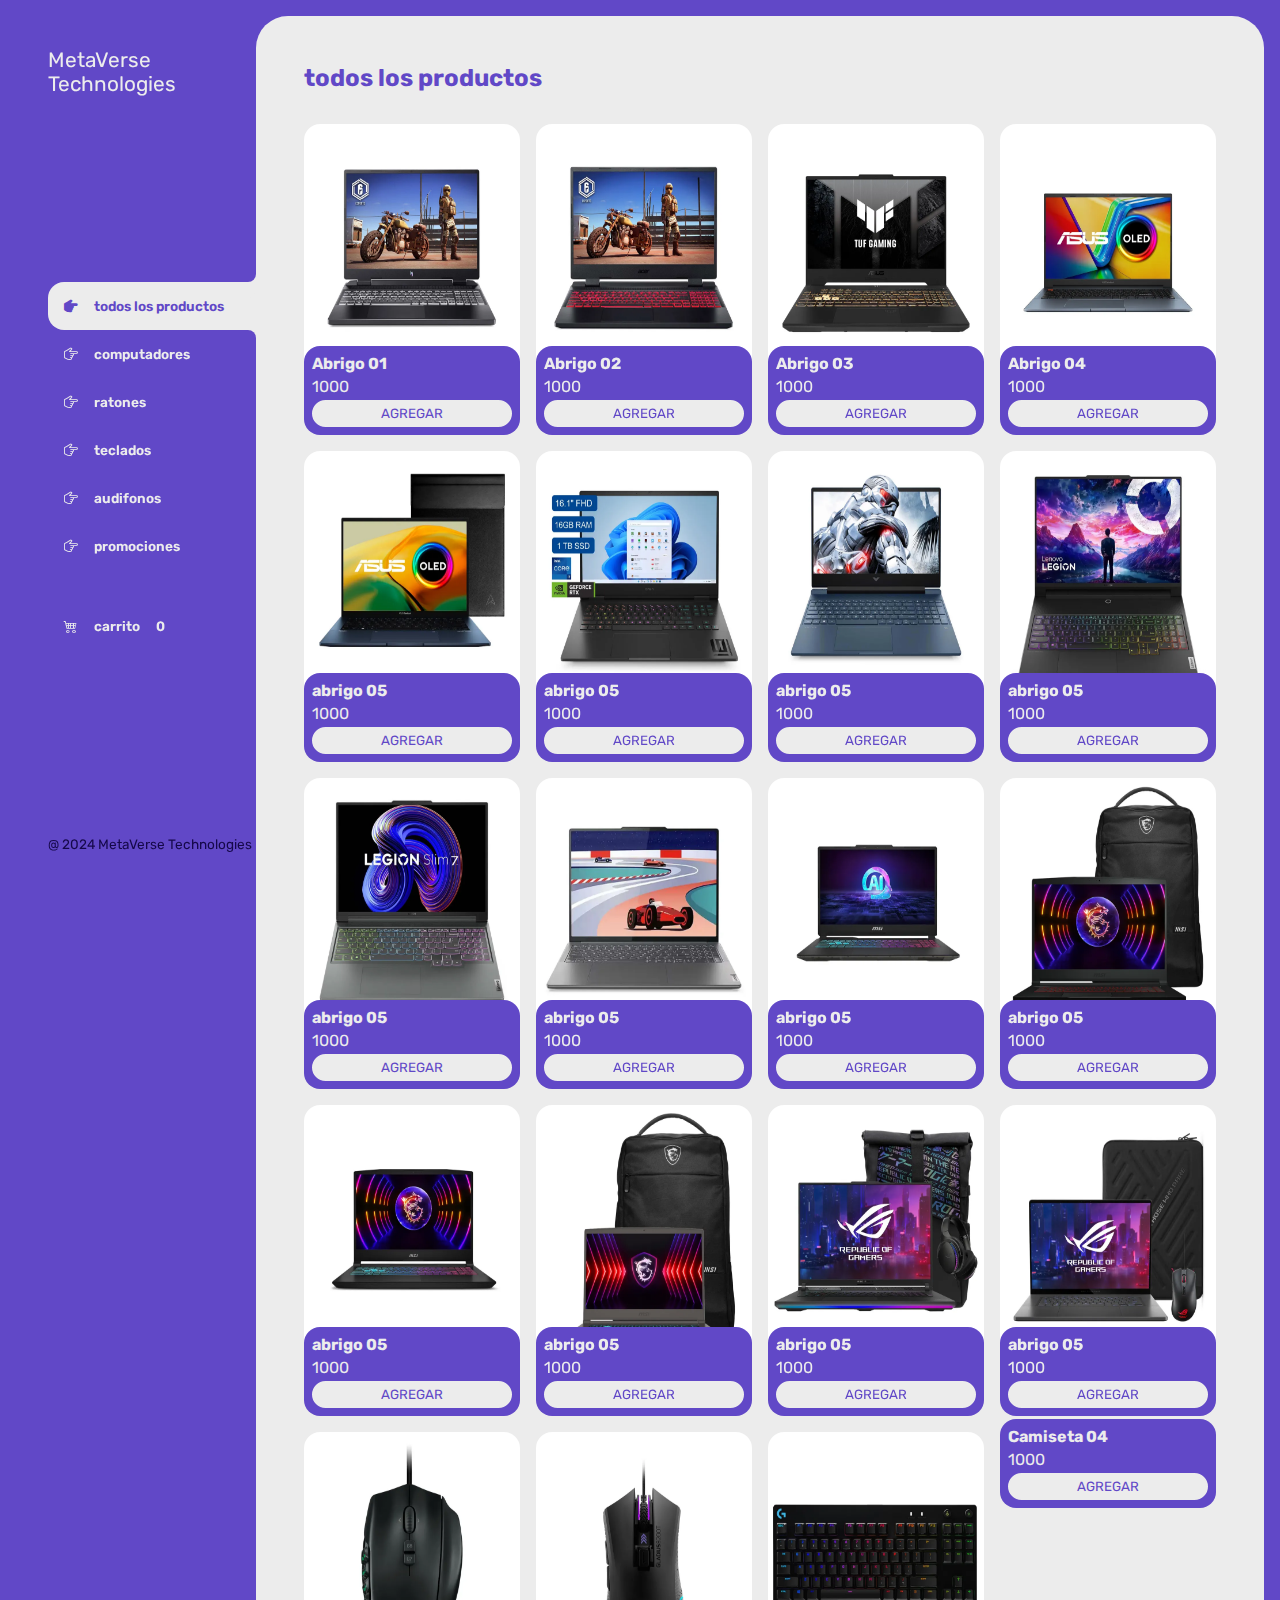
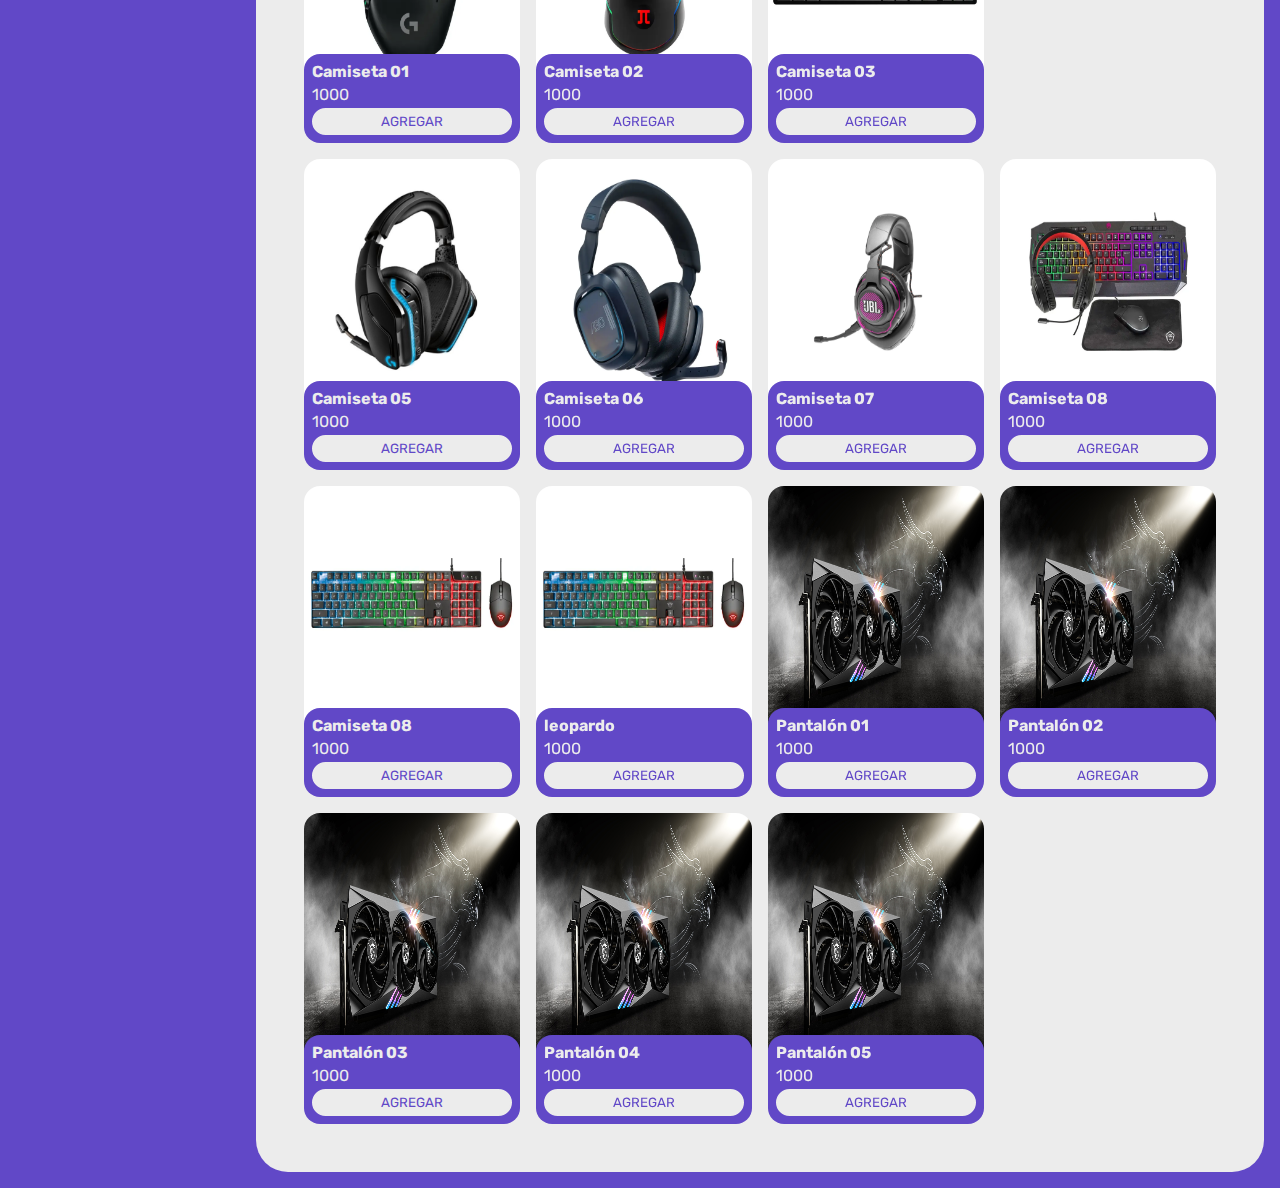
==== index.html @ 3ea10e09 "first commit" ====
<!DOCTYPE html>
<html lang="es">

<head>
    <meta charset="UTF-8">
    <meta http-equiv="X-UA-Compatible" content="IE=edge">
    <meta name="viewport" content="width=device-width, initial-scale=1.0">
    <title>MetaVerse Technologies</title>
    <link rel="stylesheet" href="https://cdn.jsdelivr.net/npm/bootstrap-icons@1.9.1/font/bootstrap-icons.css">
    <link rel="stylesheet" href="https://cdn.jsdelivr.net/npm/bootstrap-icons@1.11.3/font/bootstrap-icons.min.css">
    <link rel="stylesheet" href="prueba.css">
</head>

<body>
    <div class="wrapper">
        <aside>
            <header>
                <h1 class="logo">MetaVerse Technologies</h1>
            </header>

            <nav>
                <ul>
                    <li>
                        <button id="todos" class="boton-menu boton-categoria active"><i
                                class="bi bi-hand-index-thumb-fill"></i>todos los productos</button>
                    </li>
                    <li>
                        <button id="computador" class="boton-menu boton-categoria"><i
                                class="bi bi-hand-index-thumb"></i>computadores</button>
                    </li>
                    <li>
                        <button id="ratones" class="boton-menu boton-categoria"><i
                                class="bi bi-hand-index-thumb"></i>ratones</button>
                    </li>
                    <li>
                        <button id="teclados" class="boton-menu boton-categoria"><i
                                class="bi bi-hand-index-thumb"></i>teclados</button>
                    </li>
                    <li>
                        <button id="audifonos" class="boton-menu boton-categoria"><i
                                class="bi bi-hand-index-thumb"></i>audifonos</button>
                    </li>
                    <li>
                        <button id="combos" class="boton-menu boton-categoria"><i
                                class="bi bi-hand-index-thumb"></i>promociones</button>
                    </li>
                    <li>
                        <a class="boton-menu boton-carrito" href="carrito.html">
                            <i class="bi bi-cart4"></i>carrito <span id="numerito">0</span>
                        </a>
                    </li>
                </ul>
            </nav>
            <footer>
                <p class="texto-footer">@ 2024 MetaVerse Technologies</p>
            </footer>
        </aside>
        <main>
            <h2 class="titulo-principal" id="titulo-principal">todos los productos</h2>
            <div id="contenedor-productos" class="contenedor-productos">
                <!-- este se va a rellenar con js -->

            </div>
        </main>
    </div>
    <script src="main.js"></script>
</body>

</html>
---- prueba.css ----
@import url('https://fonts.googleapis.com/css2?family=Rubik:wght@300;400;500;600;700;800;900&display=swap');

:root {
    --clr-main: #6148c7;
    --clr-main-light: #150849;
    --clr-white: #ececec;
    --clr-gray: #e2e2e2;
    --clr-red: #961818;
}

* {
    margin: 0;
    padding: 0;
    box-sizing: border-box;
    font-family: 'Rubik', sans-serif;
}

h1, h2, h3, h4, h5, h6, p, a, input, textarea {
    margin: 0;
}

ul {
    list-style-type: none;
}

a {
    text-decoration: none;
}

.wrapper{
    display: grid;
    grid-template-columns: 1fr 4fr;
    background-color: var(--clr-main);
}
aside{ /* Corrección: Cambiado "anside" por "aside" */
    padding: 3rem;
    padding-right: 0;
    color: var(--clr-white);
    position: sticky;
    top: 0;
    height: 100vh;
    display: flex;
    flex-direction: column;
    justify-content: space-between;
}

.logo{
    font-weight: 400;
    font-size: 1.3rem;
}

.menu {
    display: flex;
    flex-direction: column;
    gap: .5rem;
}

.boton-menu {
    background-color: transparent;
    border: 0;
    color: var(--clr-white);
    cursor: pointer;
    display: flex;
    align-items: center;
    gap: 1rem;
    font-weight: 600;
    padding: 1rem;
    font-size: .85rem;
    width: 100%;
}

.boton-menu.active {
    background-color: var(--clr-white);
    color: var(--clr-main);
    border-top-left-radius: 1rem;
    border-bottom-left-radius: 1rem;
    position: relative;
}

.boton-menu.active::before {
    content: '';
    position: absolute;
    width: 1rem;
    height: 2rem;
    bottom: 100%;
    right: 0;
    background-color: transparent;
    border-bottom-right-radius: .5rem;
    box-shadow: 0 1rem 0 var(--clr-white);
}

.boton-menu.active::after {
    content: '';
    position: absolute;
    width: 1rem;
    height: 2rem;
    top: 100%;
    right: 0;
    background-color: transparent;
    border-top-right-radius: .5rem;
    box-shadow: 0 -1rem 0 var(--clr-white);
}

.boton-menu > i.bi-hand-index-thumb-fill,
.boton-menu > i.bi-hand-index-thumb {
    transform: rotateZ(90deg);
}

.boton-carrito {
    margin-top: 2rem;
}

.numerito {
    background-color: var(--clr-white);
    color: var(--clr-main);
    padding: .15rem .25rem;
    border-radius: .25rem;
}

.boton-carrito.active .numerito {
    background-color: var(--clr-main);
    color: var(--clr-white);
}


.texto-footer{
    color: var(--clr-main-light);
    font-size: .85rem;
}

main{
    background-color: var(--clr-white);
    margin: 1rem;
    margin-left: 0;
    border-radius: 2rem;
    padding: 3rem;
}

.titulo-principal{
    color: var(--clr-main);
    margin-bottom: 2rem;
}

.contenedor-productos {
    display: grid;
    grid-template-columns: repeat(4, 1fr);
    gap: 1rem;
}

.producto-imagen{
    max-width: 100%;
    border-radius: 1rem;
}


.producto-detalles{
    background-color: var(--clr-main);
    color: var(--clr-white);
    padding: .5rem;
    border-radius: 1rem;
    margin-top: -2rem;
    position: relative;
    display: flex;
    flex-direction: column;
    gap: .25rem;
}

.producto-titulo{
    font-size: 1rem;
}

.producto-agregar{
    border: 0;
    background-color: var(--clr-white);
    color: var(--clr-main);
    padding: .25rem;
    text-transform: uppercase;
    border-radius: 2rem;
    cursor: pointer;
    border: 2px solid var(--clr-white);
    transition: background-color .4s, color .4s;
}

.producto-agregar:hover{
    background-color: var(--clr-main);
    color: var(--clr-white);
} 
img {
    width: 280px; /* Ancho deseado */
    height: 250px; /* Altura deseada */
}
#uno{
    width: 100; /* Ancho deseado */
    height: 100px; /* Altura deseada */
}
#dos{
    width: 100; /* Ancho deseado */
    height: 100px; /* Altura deseada */
}
/** CARRITO **/

.contenedor-carrito {
    display: flex;
    flex-direction: column;
    gap: 1.5rem;
}

.carrito-vacio,
.carrito-comprado {
    color: var(--clr-main);
}

.carrito-productos {
    display: grid; /* Corrección: Cambiado "display: flex;" por "display: grid;" */
    flex-direction: column;
    gap: 1rem;
}

.carrito-producto {
    display: flex;
    justify-content: space-between;
    align-items: center;
    background-color: var(--clr-gray);
    color: var(--clr-main);
    padding: .5rem;
    padding-right: 1.5rem;
    border-radius: 1rem;
}

 .carrito-producto-imagen {
    width: 5rem;
    border-radius: 1rem;
}

.carrito-producto small { /* Corrección: Movido fuera de la regla .carrito-producto */
    font-size: .75rem;
}

.carrito-producto-eliminar {
    border: 0;
    background-color: transparent;
    color: var(--clr-red);
    cursor: pointer;
}

.carrito-acciones {
    display: flex;
    justify-content: space-between;
}

.carrito-acciones-vaciar {
    border: 0;
    background-color: var(--clr-gray);
    padding: 1rem;
    border-radius: 1rem;
    color: var(--clr-main);
    text-transform: uppercase;
    cursor: pointer;
}

.carrito-acciones-derecha {
    display: flex;
}

.carrito-acciones-total {
    display: flex;
    background-color: var(--clr-gray);
    padding: 1rem;
    color: var(--clr-main);
    text-transform: uppercase;
    border-top-left-radius: 1rem;
    border-bottom-left-radius: 1rem;
    gap: 1rem;
}

.carrito-acciones-comprar {
    border: 0;
    background-color: var(--clr-main);
    padding: 1rem;
    color: var(--clr-white);
    text-transform: uppercase;
    cursor: pointer;
    border-top-right-radius: 1rem;
    border-bottom-right-radius: 1rem;
}

.header-mobile {
    display: none;
}

.close-menu {
    display: none;
}

.disabled {
    display: none;
}
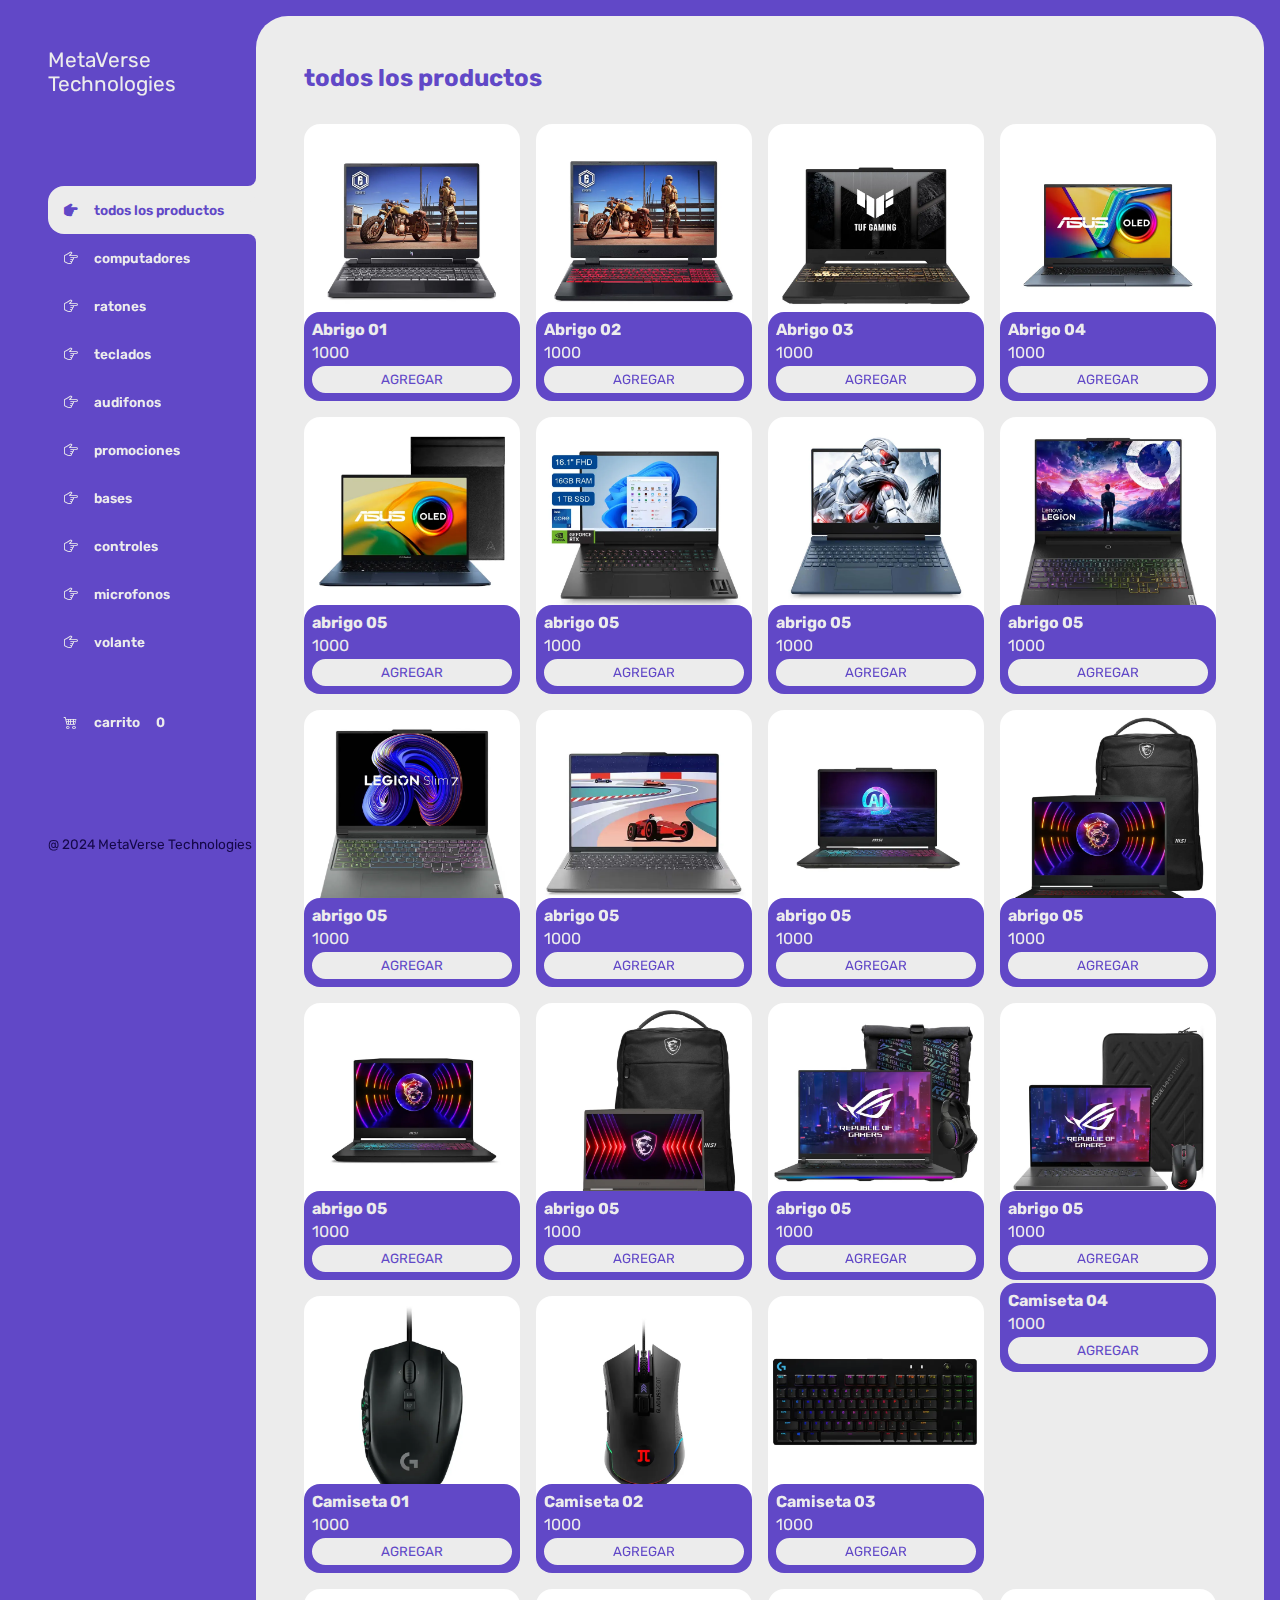
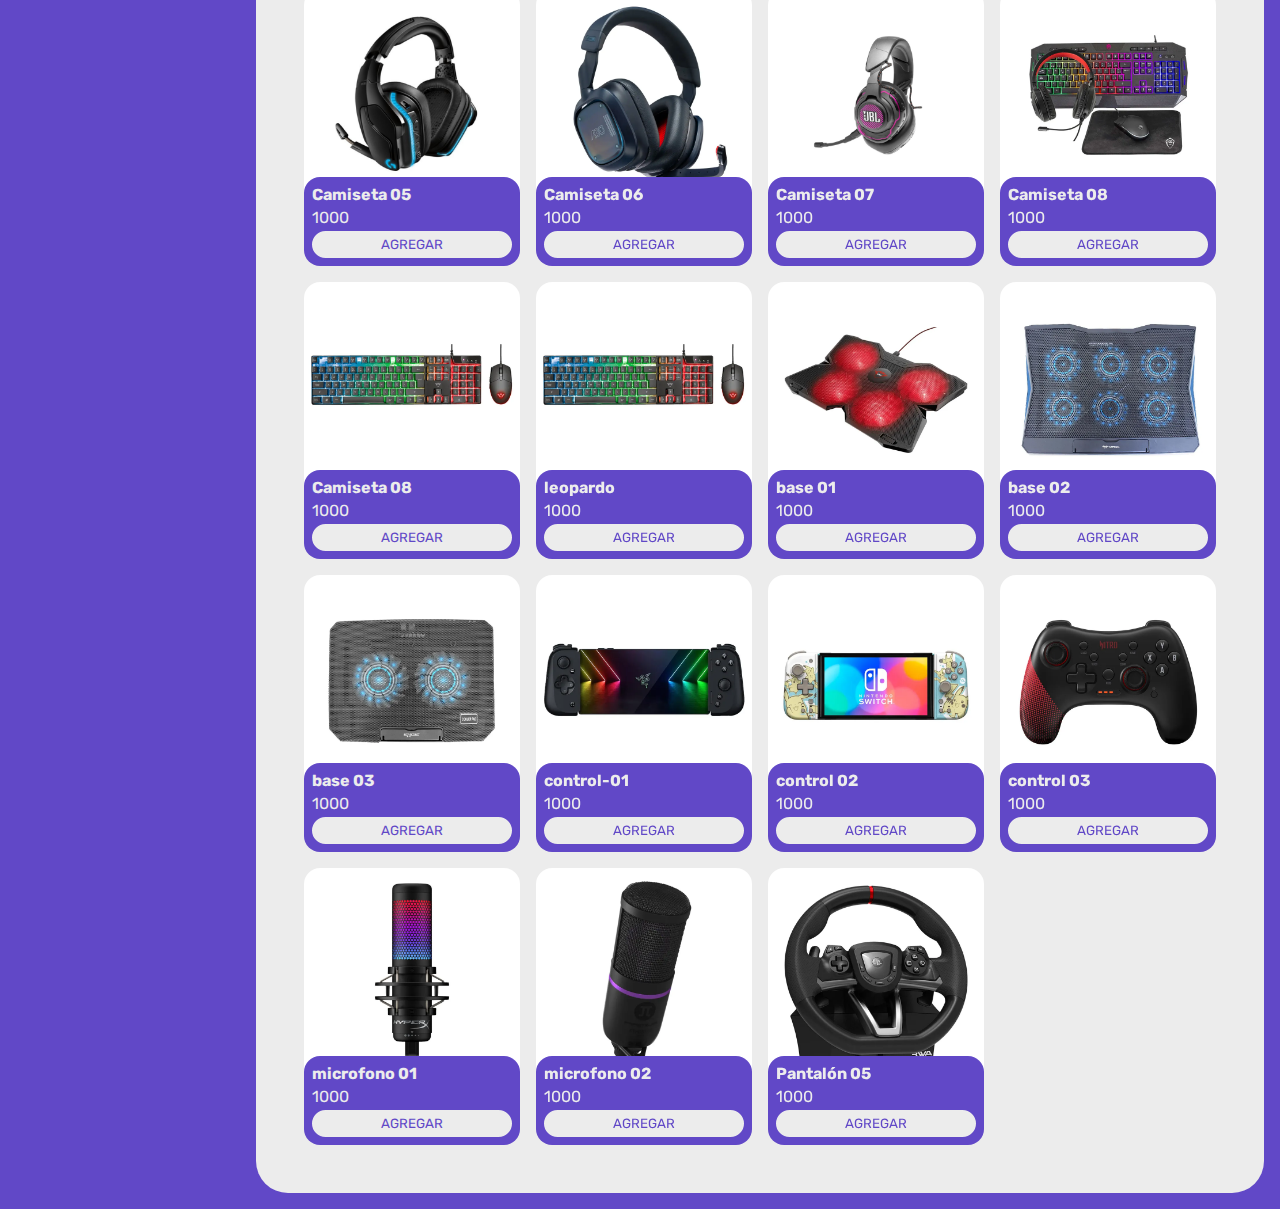
==== commit 086f07ef: "actualizacion de nuvos productos" ====
--- a/index.html
+++ b/index.html
@@ -12,6 +12,7 @@
 </head>
 
 <body>
+    
     <div class="wrapper">
         <aside>
             <header>
@@ -45,6 +46,22 @@
                                 class="bi bi-hand-index-thumb"></i>promociones</button>
                     </li>
                     <li>
+                        <button id="base" class="boton-menu boton-categoria"><i
+                                class="bi bi-hand-index-thumb"></i>bases</button>
+                    </li>
+                    <li>
+                        <button id="controles" class="boton-menu boton-categoria"><i
+                                class="bi bi-hand-index-thumb"></i>controles</button>
+                    </li>
+                    <li>
+                        <button id="microfonos" class="boton-menu boton-categoria"><i
+                                class="bi bi-hand-index-thumb"></i>microfonos</button>
+                    </li>
+                    <li>
+                        <button id="volante" class="boton-menu boton-categoria"><i
+                                class="bi bi-hand-index-thumb"></i>volante</button>
+                    </li>
+                    <li>
                         <a class="boton-menu boton-carrito" href="carrito.html">
                             <i class="bi bi-cart4"></i>carrito <span id="numerito">0</span>
                         </a>
--- a/prueba.css
+++ b/prueba.css
@@ -7,6 +7,7 @@
     --clr-gray: #e2e2e2;
     --clr-red: #961818;
 }
+
 
 * {
     margin: 0;
@@ -185,18 +186,7 @@
     background-color: var(--clr-main);
     color: var(--clr-white);
 } 
-img {
-    width: 280px; /* Ancho deseado */
-    height: 250px; /* Altura deseada */
-}
-#uno{
-    width: 100; /* Ancho deseado */
-    height: 100px; /* Altura deseada */
-}
-#dos{
-    width: 100; /* Ancho deseado */
-    height: 100px; /* Altura deseada */
-}
+
 /** CARRITO **/
 
 .contenedor-carrito {
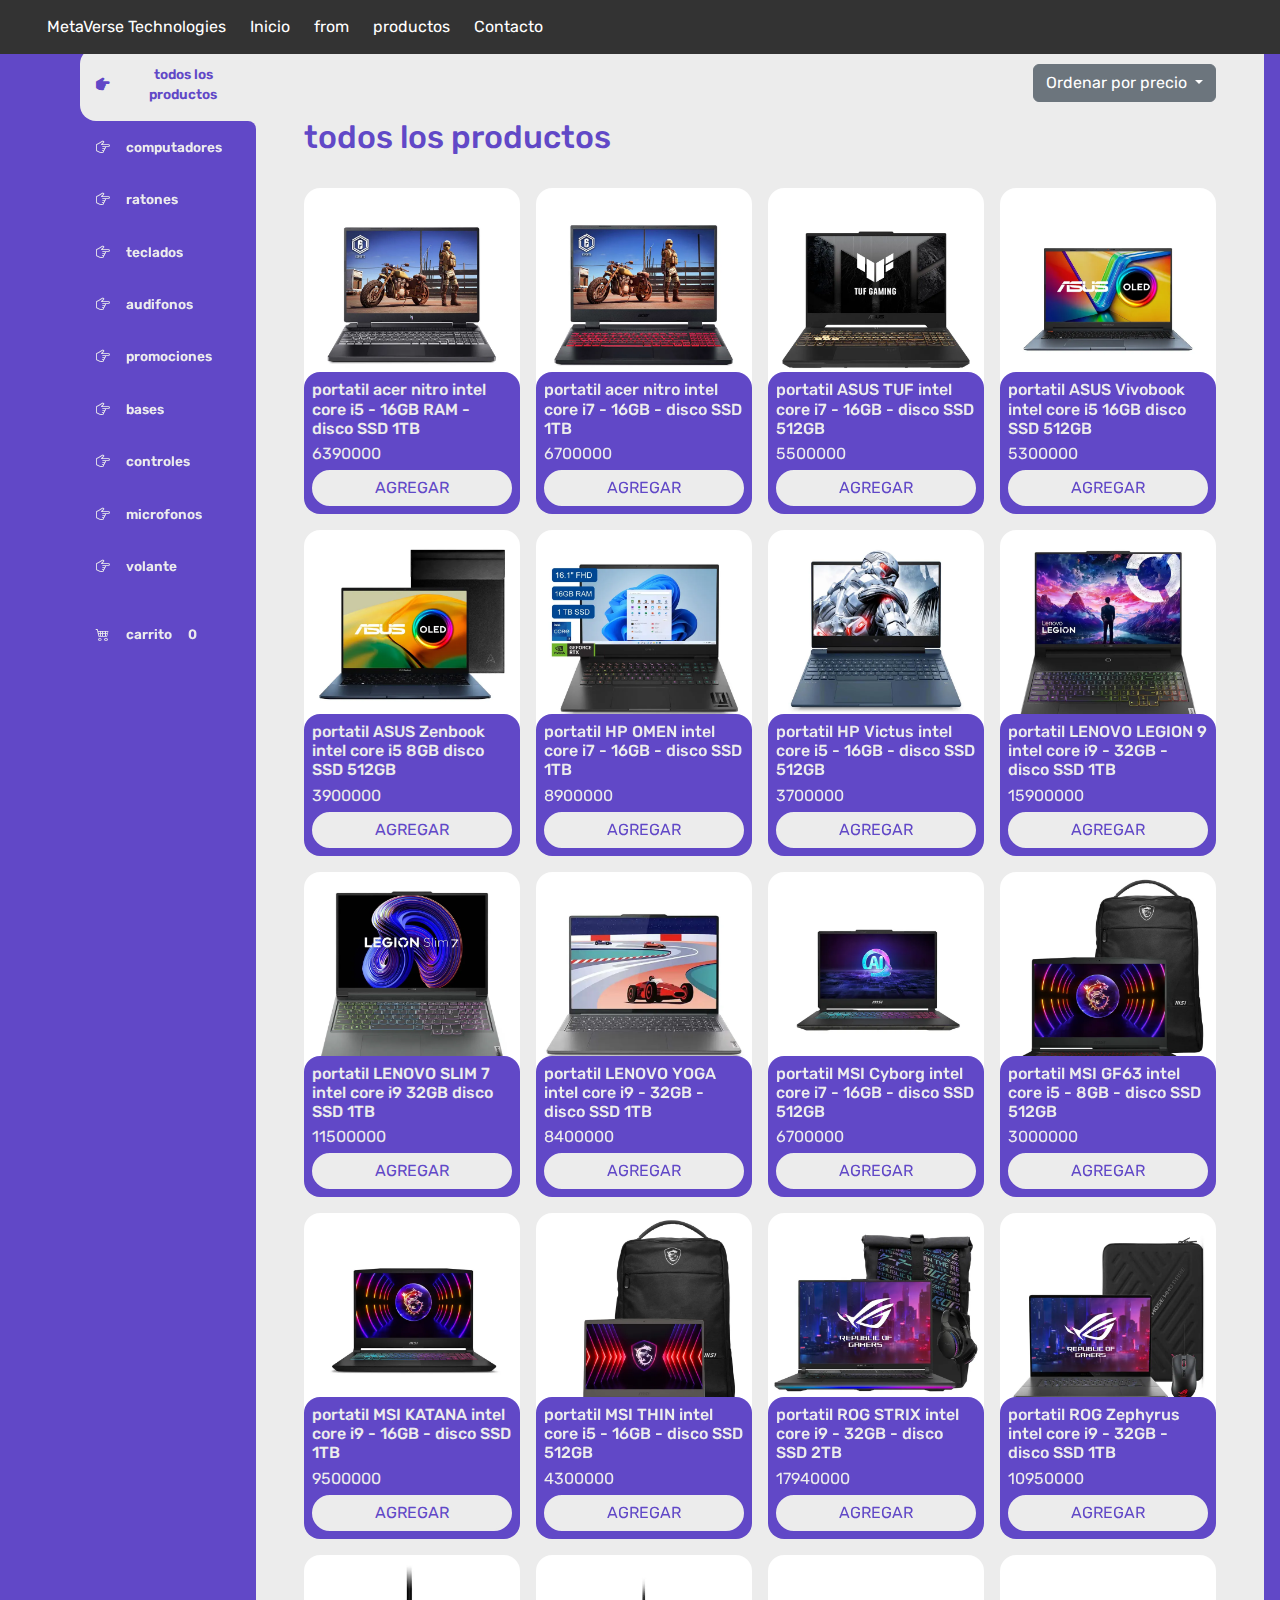
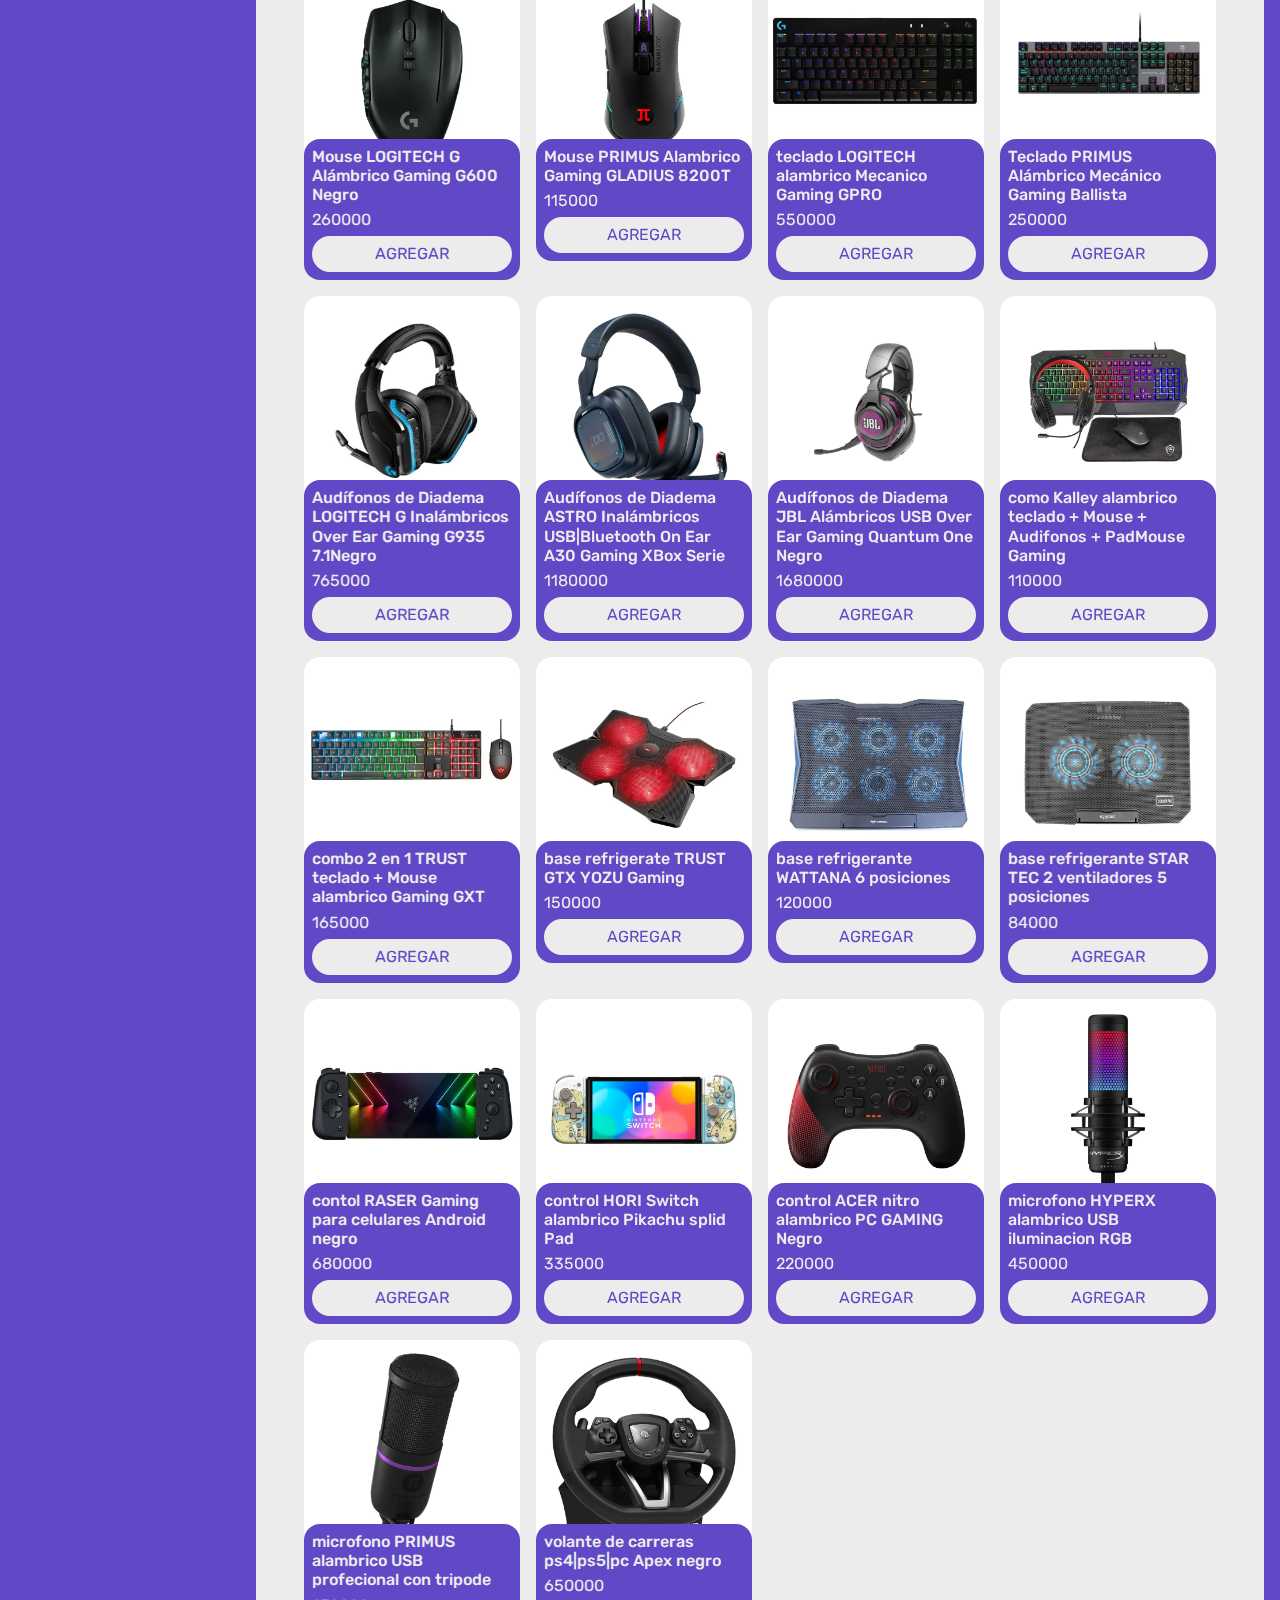
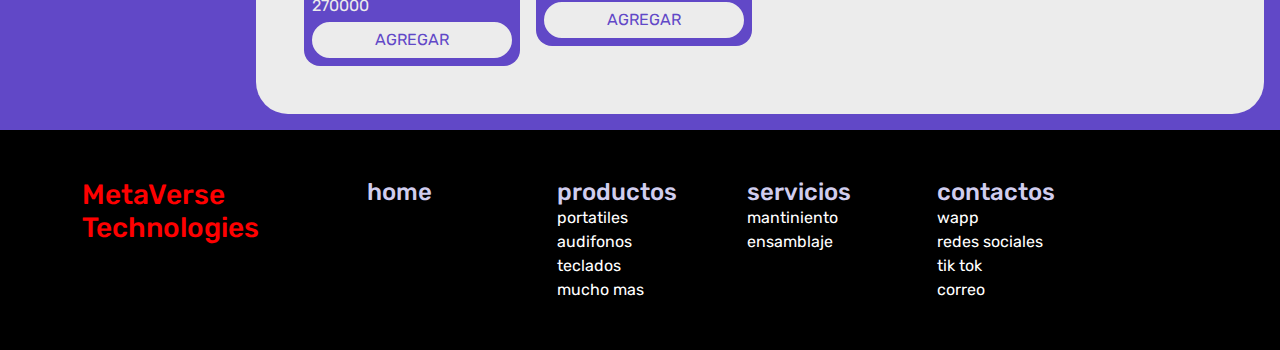
==== commit d9a9ca39: "ordenar por precio" ====
--- a/index.html
+++ b/index.html
@@ -6,19 +6,29 @@
     <meta http-equiv="X-UA-Compatible" content="IE=edge">
     <meta name="viewport" content="width=device-width, initial-scale=1.0">
     <title>MetaVerse Technologies</title>
-    <link rel="stylesheet" href="https://cdn.jsdelivr.net/npm/bootstrap-icons@1.9.1/font/bootstrap-icons.css">
+    <!-- Bootstrap CSS -->
+    <link href="https://cdn.jsdelivr.net/npm/bootstrap@5.3.3/dist/css/bootstrap.min.css" rel="stylesheet">
+    <!-- Bootstrap Icons CSS -->
     <link rel="stylesheet" href="https://cdn.jsdelivr.net/npm/bootstrap-icons@1.11.3/font/bootstrap-icons.min.css">
+    <!-- Estilos personalizados -->
     <link rel="stylesheet" href="prueba.css">
 </head>
 
 <body>
-    
+    <header>
+        <nav>
+            <ul>
+                <li>MetaVerse Technologies</li>
+                <li><a href="inicio.html">Inicio</a></li>
+                <li><a href="formulario.html">from</a></li>
+                <li><a href="index.html">productos</a></li>
+                <li><a href="#">Contacto</a></li>
+            </ul>
+        </nav>
+    </header>
     <div class="wrapper">
-        <aside>
-            <header>
-                <h1 class="logo">MetaVerse Technologies</h1>
-            </header>
-
+        <aside> 
+                <!-- <h1 class="logo">MetaVerse Technologies</h1> -->
             <nav>
                 <ul>
                     <li>
@@ -68,11 +78,20 @@
                     </li>
                 </ul>
             </nav>
-            <footer>
-                <p class="texto-footer">@ 2024 MetaVerse Technologies</p>
-            </footer>
         </aside>
         <main>
+            <div class="d-flex justify-content-end mb-3">
+                <div class="dropdown">
+                    <button class="btn btn-secondary dropdown-toggle" type="button" id="dropdownMenuButton"
+                        data-bs-toggle="dropdown" aria-expanded="false">
+                        Ordenar por precio
+                    </button>
+                    <ul class="dropdown-menu" aria-labelledby="dropdownMenuButton">
+                        <li><a class="dropdown-item" href="#" id="ordenarMenorMayor">Menor a Mayor</a></li>
+                        <li><a class="dropdown-item" href="#" id="ordenarMayorMenor">Mayor a Menor</a></li>
+                    </ul>
+                </div>
+            </div>
             <h2 class="titulo-principal" id="titulo-principal">todos los productos</h2>
             <div id="contenedor-productos" class="contenedor-productos">
                 <!-- este se va a rellenar con js -->
@@ -80,6 +99,40 @@
             </div>
         </main>
     </div>
+    <footer class="bd-footer py-4 py-md-5">
+        <div class="container">
+            <div class="row">
+                <div class="col col-md-3">
+                    <h3>MetaVerse Technologies</h3>
+                </div>
+                <div class="col col-md-2">
+                    <h4>home</h4>
+                    <p></p>
+                </div>
+                <div class="col col-md-2">
+                    <h4>productos</h4>
+                    <p>portatiles</p>
+                    <p>audifonos</p>
+                    <p>teclados</p>
+                    <p>mucho mas</p>
+                </div>
+                <div class="col col-md-2">
+                    <h4>servicios</h4>
+                    <p>mantiniento</p>
+                    <p>ensamblaje</p>
+                </div>
+                <div class="col col-md-2">
+                    <h4>contactos</h4>
+                    <p>wapp</p>
+                    <p>redes sociales</p>
+                    <p>tik tok</p>
+                    <p>correo</p>
+                </div>
+            </div>
+        </div>
+    </footer>
+    <script src="https://cdn.jsdelivr.net/npm/bootstrap@5.3.3/dist/js/bootstrap.bundle.min.js"></script>
+    <!-- Tu archivo JavaScript -->
     <script src="main.js"></script>
 </body>
 
--- a/prueba.css
+++ b/prueba.css
@@ -6,8 +6,52 @@
     --clr-white: #ececec;
     --clr-gray: #e2e2e2;
     --clr-red: #961818;
-}
-
+    --dies: #d0cdee;
+    --dos: #FF0000;
+
+}
+header{
+    background-color: #333;
+    /* Color de fondo */
+    color: #fff;
+    /* Color del texto */
+    padding: 15px;
+    /* Espacio interior */
+    position: fixed;
+    /* Fija la posición */
+    width: 100%;
+    /* Ancho completo */
+    top: 0;
+    /* Ajusta la posición superior */
+    z-index: 1000;
+    /* Coloca por encima de otros elementos */
+    color: #ffffff;
+    /* Color del texto */
+    font-family: Arial, sans-serif;
+    /* Tipo de fuente */
+}
+header h1 {
+    font-family: "Poetsen One", sans-serif;
+    font-weight: 400;
+    font-style: normal;
+}
+
+header nav ul li {
+    display: inline;
+    margin-right: 20px;
+
+}
+
+header nav ul{
+    margin: 0;
+    padding: 5;
+    list-style-type: none;
+}
+
+header nav ul li a {
+    color: #fff;
+    text-decoration: none;
+}
 
 * {
     margin: 0;
@@ -108,7 +152,7 @@
 }
 
 .boton-carrito {
-    margin-top: 2rem;
+    margin-top: 1rem;
 }
 
 .numerito {
@@ -274,10 +318,6 @@
     border-bottom-right-radius: 1rem;
 }
 
-.header-mobile {
-    display: none;
-}
-
 .close-menu {
     display: none;
 }
@@ -285,3 +325,17 @@
 .disabled {
     display: none;
 }
+
+footer {
+    background-color: #000000 !important; /* Negro */
+}
+
+footer h4 {
+    color: var(--dies); /* Blanco */
+}
+footer h3 {
+    color: var(--dos);
+}
+footer p {
+    color: white;
+}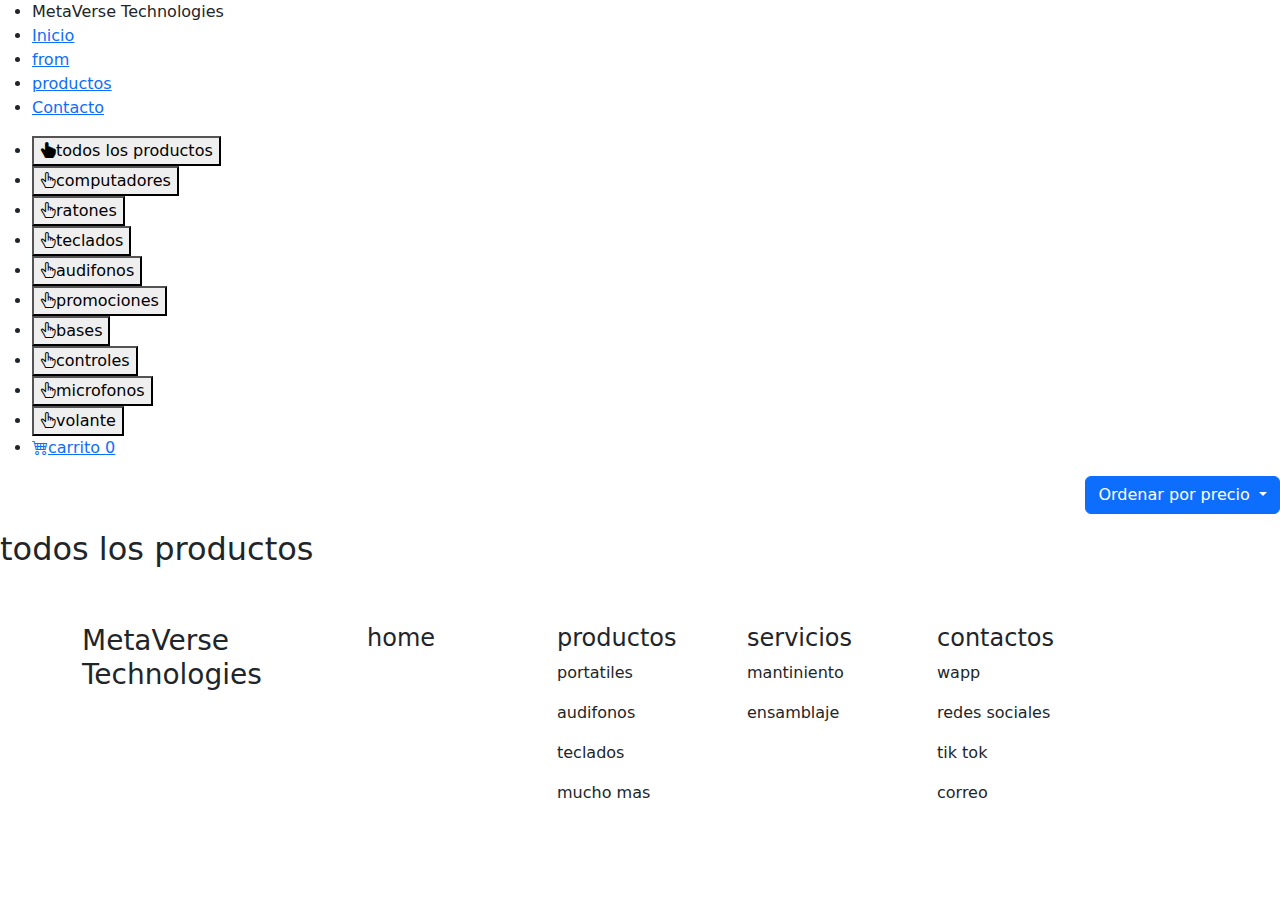
==== commit 81ff9fdd: "lo arregle" ====
--- a/index.html
+++ b/index.html
@@ -11,7 +11,7 @@
     <!-- Bootstrap Icons CSS -->
     <link rel="stylesheet" href="https://cdn.jsdelivr.net/npm/bootstrap-icons@1.11.3/font/bootstrap-icons.min.css">
     <!-- Estilos personalizados -->
-    <link rel="stylesheet" href="prueba.css">
+    <link rel="stylesheet" href="putero.css">
 </head>
 
 <body>
@@ -28,6 +28,38 @@
     </header>
     <div class="wrapper">
         <aside> 
+            <!-- <div class="filtro">
+                <h4>Marca:</h4>
+                <button class="boton-filtro" data-marca="acer">Acer</button>
+                <button class="boton-filtro" data-marca="asus">Asus</button>
+                <button class="boton-filtro" data-marca="asus">Asus</button> -->
+                
+                <!-- Agrega más botones según las marcas disponibles -->
+            <!-- </div> -->
+        
+            <!-- Filtros por procesador -->
+            <!-- <div class="filtro">
+                <h4>Procesador:</h4>
+                <button class="boton-filtro" data-procesador="i5">Intel Core i5</button>
+                <button class="boton-filtro" data-procesador="i7">Intel Core i7</button> -->
+                <!-- Agrega más botones según los procesadores disponibles -->
+            <!-- </div> -->
+        
+            <!-- Filtros por memoria RAM -->
+            <!-- <div class="filtro">
+                <h4>Memoria RAM:</h4>
+                <button class="boton-filtro" data-ram="8">8GB</button>
+                <button class="boton-filtro" data-ram="16">16GB</button> -->
+                <!-- Agrega más botones según las capacidades de RAM disponibles -->
+            <!-- </div> -->
+        
+            <!-- Filtros por almacenamiento -->
+            <!-- <div class="filtro">
+                <h4>Almacenamiento:</h4>
+                <button class="boton-filtro" data-almacenamiento="ssd">SSD</button>
+                <button class="boton-filtro" data-almacenamiento="hdd">HDD</button> -->
+                <!-- Agrega más botones según los tipos de almacenamiento disponibles -->
+            <!-- </div> -->
                 <!-- <h1 class="logo">MetaVerse Technologies</h1> -->
             <nav>
                 <ul>
@@ -82,7 +114,7 @@
         <main>
             <div class="d-flex justify-content-end mb-3">
                 <div class="dropdown">
-                    <button class="btn btn-secondary dropdown-toggle" type="button" id="dropdownMenuButton"
+                    <button class="btn btn-primary dropdown-toggle" type="button" id="dropdownMenuButton"
                         data-bs-toggle="dropdown" aria-expanded="false">
                         Ordenar por precio
                     </button>
